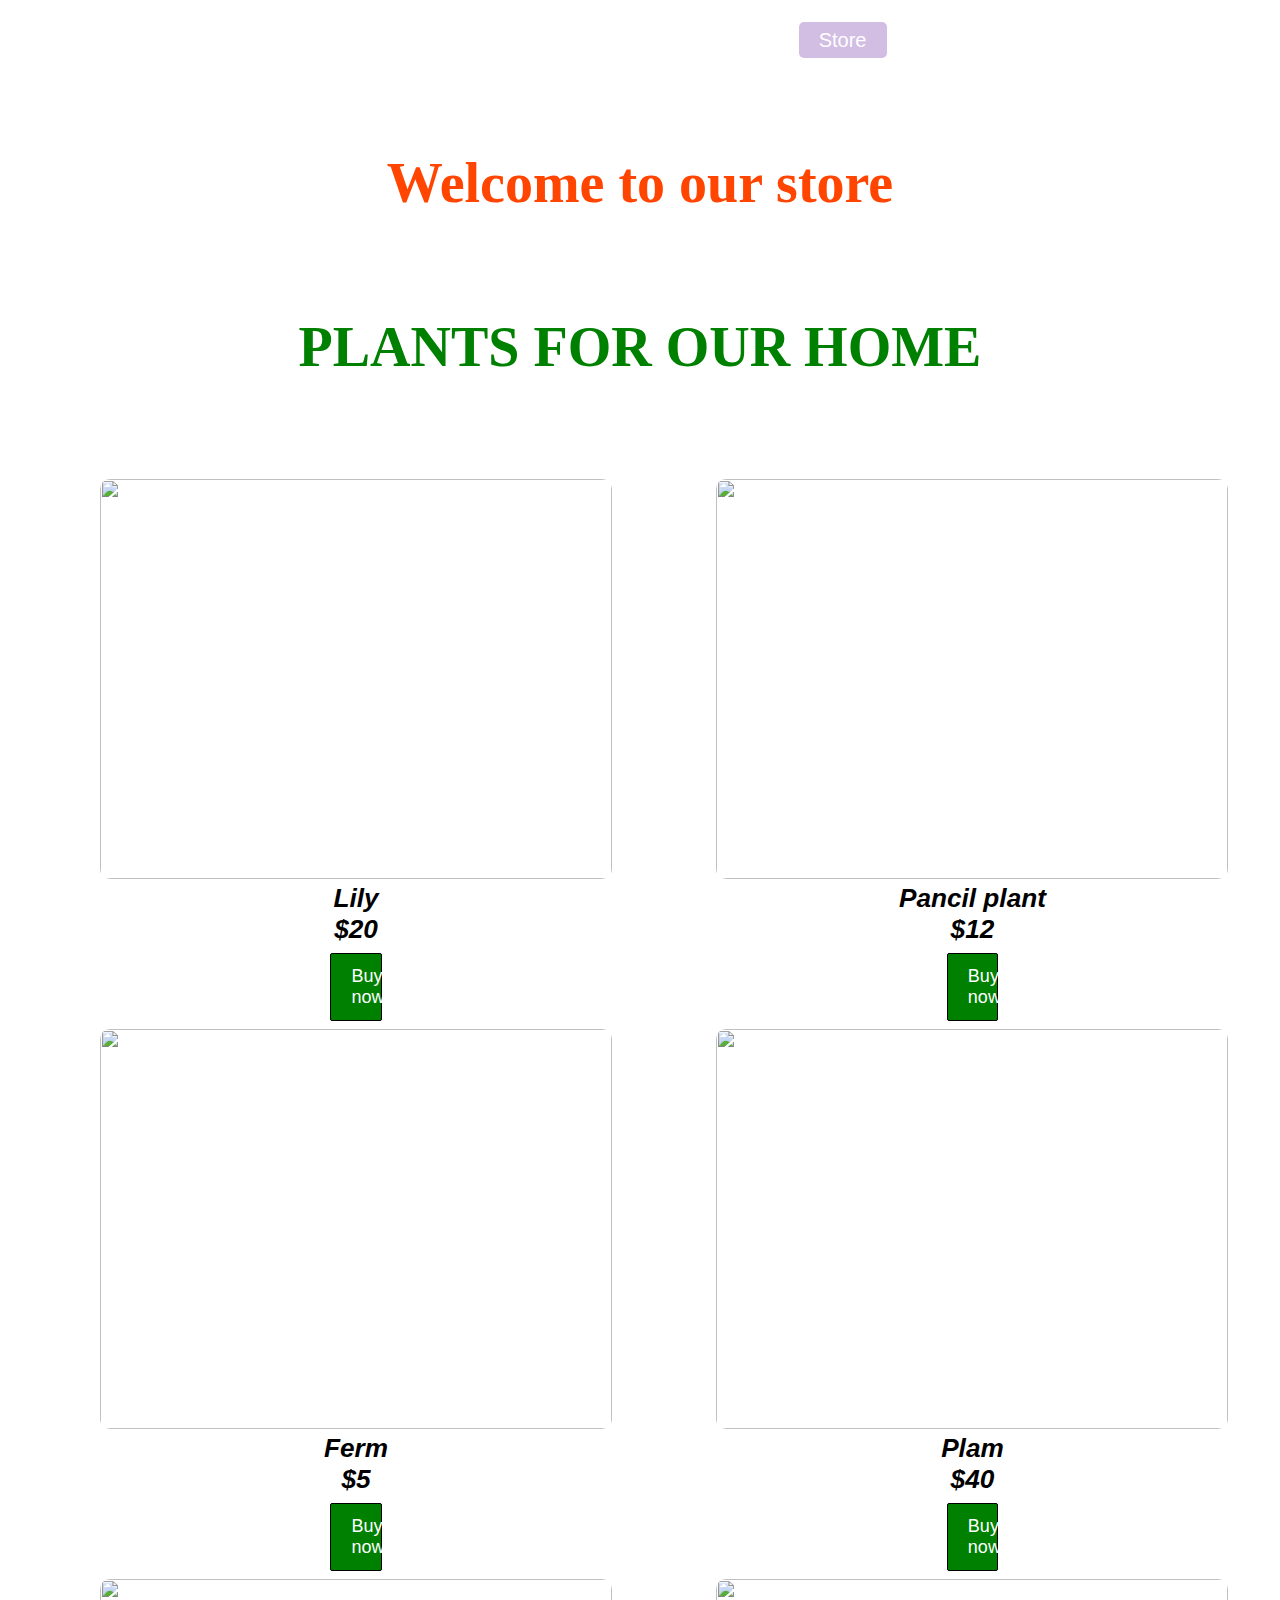
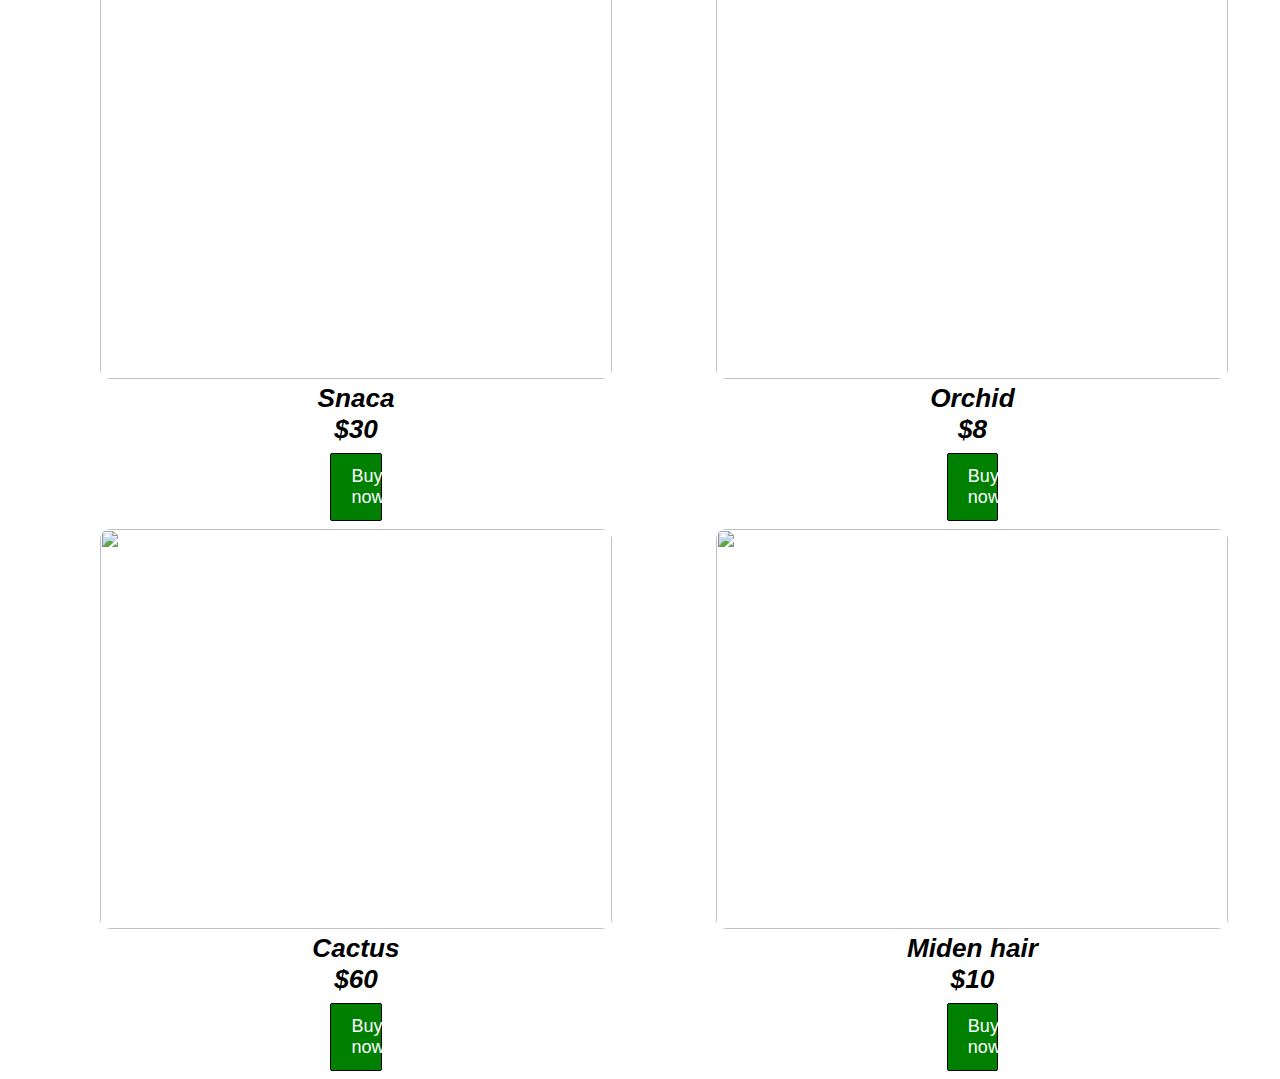
==== store.html @ 730cd8b9 "Add files via upload" ====
<!DOCTYPE html>
<html lang="en">
<head>
    <meta charset="UTF-8">
    <meta http-equiv="X-UA-Compatible" content="IE=edge">
    <meta name="viewport" content="width=device-width, initial-scale=1.0">
    <title>News Page</title>
    <link rel="stylesheet" href="style.css">
</head>
<body id="store">
        <div class="navbar">
        <nav>
        <ul>
        <li><a href="./index.html">Home</a></li>
        <li><a class="active" href="./store.html">Store</a></li>
        <li><a  href="./about.html">About</a></li>
       <li><a href="./contact.html">Contact</a></li>
       <li><a href="./login.html">Login</a></li>
       </ul>
       </nav>
       </div>
       <div class="p1"><h3>Welcome to our store</h3>
        <h1>PLANTS FOR OUR HOME</h1>
    
</div>
<div class="main">
    <div class="cards">
     <div class="img1">
     <img  src="images/plant1.jpg"> 
    </div>
    <div class="title"><h3>Lily</h3>
        <h4>$20</h4>
    </div>
    <div class="des">
        <button>Buy now</button>
       </div>
    </div>
    <div class="cards">
        <div class="img1">
        <img  src="images/plant2.jpg"> 
       </div>
       <div class="title"><h3>Pancil plant</h3>
           <h4>$12</h4>
       </div>
       <div class="des">
           <button>Buy now</button>
          </div>
       </div>
    </div>
    <div class="cards">
        <div class="img1">
        <img  src="images/plant3.jpg"> 
       </div>
       <div class="title"><h3>Ferm</h3>
           <h4>$5</h4>
       </div>
       <div class="des">
           <button>Buy now</button>
          </div>
       </div>
       <div class="cards">
        <div class="img1">
        <img  src="images/plant4.jpg"> 
       </div>
       <div class="title"><h3>Plam</h3>
           <h4>$40</h4>
       </div>
       <div class="des">
           <button>Buy now</button>
          </div>
       </div>
       <div class="cards">
        <div class="img1">
        <img  src="images/plant5.jpg"> 
       </div>
       <div class="title"><h3>Snaca</h3>
           <h4>$30</h4>
       </div>
       <div class="des">
           <button>Buy now</button>
          </div>
       </div>
       <div class="cards">
        <div class="img1">
        <img  src="images/plant6.jpg"> 
       </div>
       <div class="title"><h3>Orchid</h3>
           <h4>$8</h4>
       </div>
       <div class="des">
           <button>Buy now</button>
          </div>
       </div>
       <div class="cards">
        <div class="img1">
        <img  src="images/plant7.jpg"> 
       </div>
       <div class="title"><h3>Cactus</h3>
           <h4>$60</h4>
       </div>
       <div class="des">
           <button>Buy now</button>
          </div>
       </div>
       <div class="cards">
        <div class="img1">
        <img  src="images/plant8.jpg"> 
       </div>
       <div class="title"><h3>Miden hair</h3>
           <h4>$10</h4>
       </div>
       <div class="des">
           <button>Buy now</button>
          </div>
       </div>
   </body>
---- style.css ----
*{
    margin:0;
    padding:0;
    font-family: sans-serif;
}


#plant{
    background: url(images/main.jpg) no-repeat;
    background-position: center;
    background-size: cover;
    height: 100vh;

}
#about{
    background: url(images/about.jpg) no-repeat;
    background-position: center;
    background-size: cover;
    height: 100vh;

}
#login{
    background: url(images/3.jpg) no-repeat;
    background-position: center;
    background-size: cover;
    height: 100vh;
}
#contact{
    background: url(images/5.jpg) no-repeat;
    background-position: center;
    background-size: cover;
    height: 100vh;

}
.navbar{
    height: 1px;
}
.navbar ul {
    float: right;
    margin-right: 20px;
}
.navbar ul li{
    display: inline-block;
    line-height: 80px;
    margin: 0 10px;
    list-style: none;
}
.navbar ul li a{
    color: white;
    font-size: 20px;
    padding: 7px 20px;
    border-radius: 5px;
    text-decoration: none;
    cursor: pointer;
}

a.active,a:hover{
    background: rgb(210, 189, 227);
    transition: 0.5s
}
.h{
    color: white;
    font-size: 20px;
    padding: 7px 20px;
    border-radius: 5px
}
.main{
   margin-top: 100px;
}
.img1 img{
 width: 100%;
 height: 400px;
 border-radius: 10px;
}
.description{
    text-align: center;
    padding: 50px;
}
.des{
    text-align: center;
    padding: 0;
    
}
.p2 p{
    color: white;
    text-align: justify;
    background-color: green;
    font-size: 30px;
    padding: 60px 70px;
    border-radius: 10px
}

.cards{
    width: 40%;
    display:inline-block;
    padding-left: 100px;
    }

.topnav h1{
    float: left;
    display: white;
    color: rgba(24, 189, 9, 0.667);
    text-align: center;
    padding: 14px 16px;
    font-style: italic;
    text-decoration: none;
    font-size: 30px;
}
button{
    margin-top: 10px;
    margin-bottom: 20px;
    background-color: rgb(255, 255, 255);
    border: 1px solid black;
    padding: 2px;
    border-radius: 2px;
    font-size: large;
    cursor: pointer;
}
button:hover{
    background-color: black;
    color: white;
}
.title h3,h4{
    text-align: center;
    font-size:3.1ex;
    font-style: oblique;
    color: black;
}
h3{
    color: rgb(191, 192, 210);
}
h1{ 
 text-align: center;
 padding-top: 300px;
 font-size: 3.50em;
 font-family: cursive;
 font-style: lucida;
 color: white;
}
#store{
    background: url(images/store.jpg)no-repeat;
    background-repeat: no-repeat;
    background-size:1600px 300px;
}
.p1 h1{
    text-align: center;
    padding-top: 100px;
    font-size: 3.50em;
    font-family: serif;
    font-style: times;
    color: green;
}
.p1 h3{
    text-align: center;
    padding-top: 150px;
    font-size: 3.50em;
    font-family: serif;
    font-style: times;
    color: orangered;
}
    .text{
          display: flex;
          margin-top: 130px;
    }
    .box{
        width: 70%;
        background-color: gray;
        border-radius: 10px;
        margin:40px;
    }
    .photo img{
        width: 100%;
        border-top-right-radius: 10px;
        border-top-left-radius: 10px;
    }
    .para{
        text-align: center;
        margin-top: 10px;
        padding-bottom: 10px;
    }
    #page4{
        background: url(Images/ServicesPage.jpeg)no-repeat;
        background-position:center;
        background-size:cover; 
        height: 100vh;
    }
    .head{
        margin-top: 100px;
        color:rgb(255, 208, 0);
        font-style: oblique;
        font-size:xx-large;
        text-align: center;
    }
    .table{
       width: 1000px;
        border-collapse: collapse;
        margin-top: 40px;
        margin-left: 300px;
    }
    .table th,td{
        border:5px solid rgb(213, 141, 16);
        padding:18px 27px;
    }
    th td{
        font-size: x-large;   
    }
   .t1{
    background:rgb(114, 17, 169);
    font-style: italic;
   }
   .t2{
    background:rgb(169, 17, 126);
    font-style: italic;
   }
   #page5{
    background: url(Images/AboutUsPage.jpeg)no-repeat;
    background-position:center;
    background-size:cover; 
    height: 100vh; 
   }
.only{
    height: 752px;
    width: 600px;  
}
.para1{
    border: 5px solid green;
    width: 700px;
    height: 400px;
    float: right;
     margin-top: -600px;
    justify-content: center;
    margin-right: 140px;
    background-image: linear-gradient(green,blue);
    text-align: center;
}
.para1 p{
    float: right;
    font-family: Georgia, 'Times New Roman', Times, serif;
    font-weight: bold;
    font-size:30px;
    color: rgb(203, 181, 17);
    display: flex;
}
button{
    margin-top: 30px;
    padding: 10px;
}

  input[type=text], input[type=password] {
    width: 30%;
    padding: 12px 20px;
    margin: 0px 0;
    display: inline-block;
    border: 1px solid black;
    box-sizing: border-box;
  }
  .log h1{
    color: yellow;
  }
  label{
    font-size: 1.8em;
    font-display: bold;
    color: red;
  }
  button {
    background-color: green;
    color: white;
    padding: 12px 20px;
    margin: 8px 0;
    cursor: pointer;
    width: 10%;
  }
  button:hover {
    opacity: 0.8;
  }
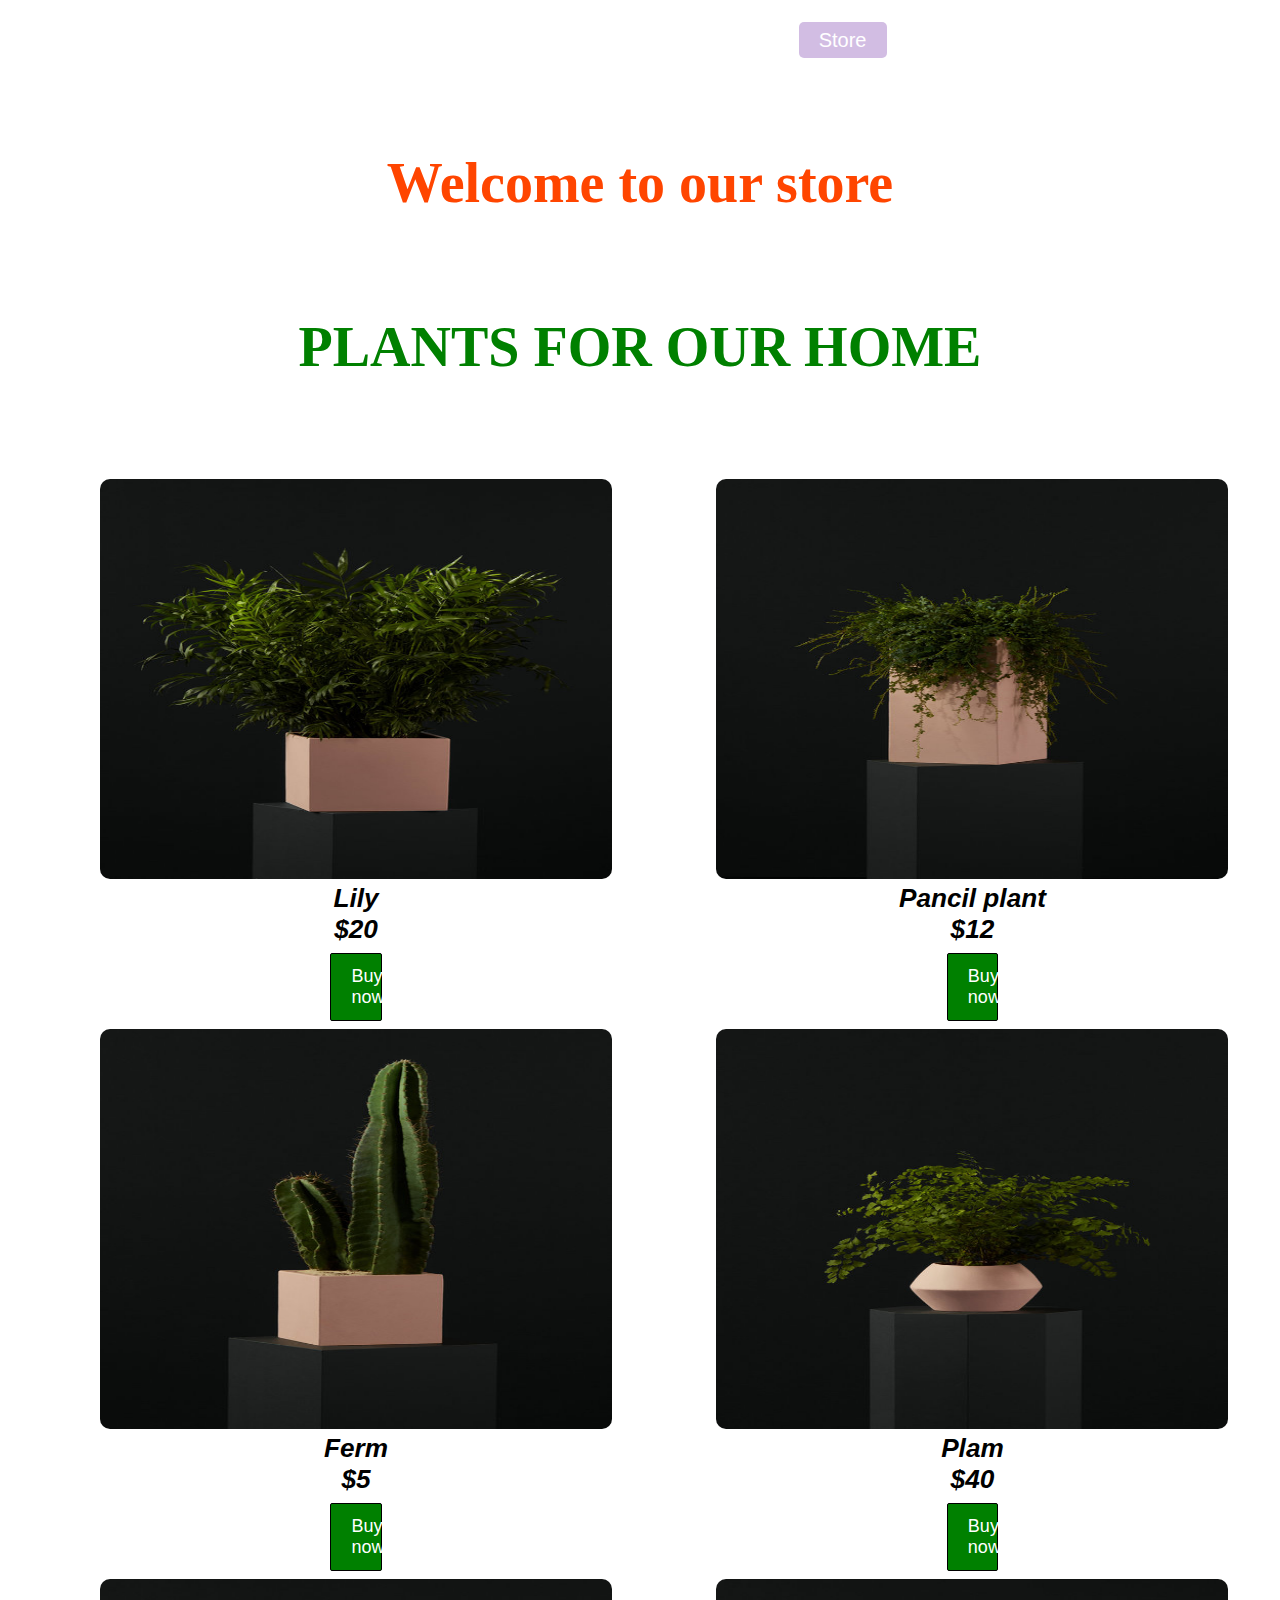
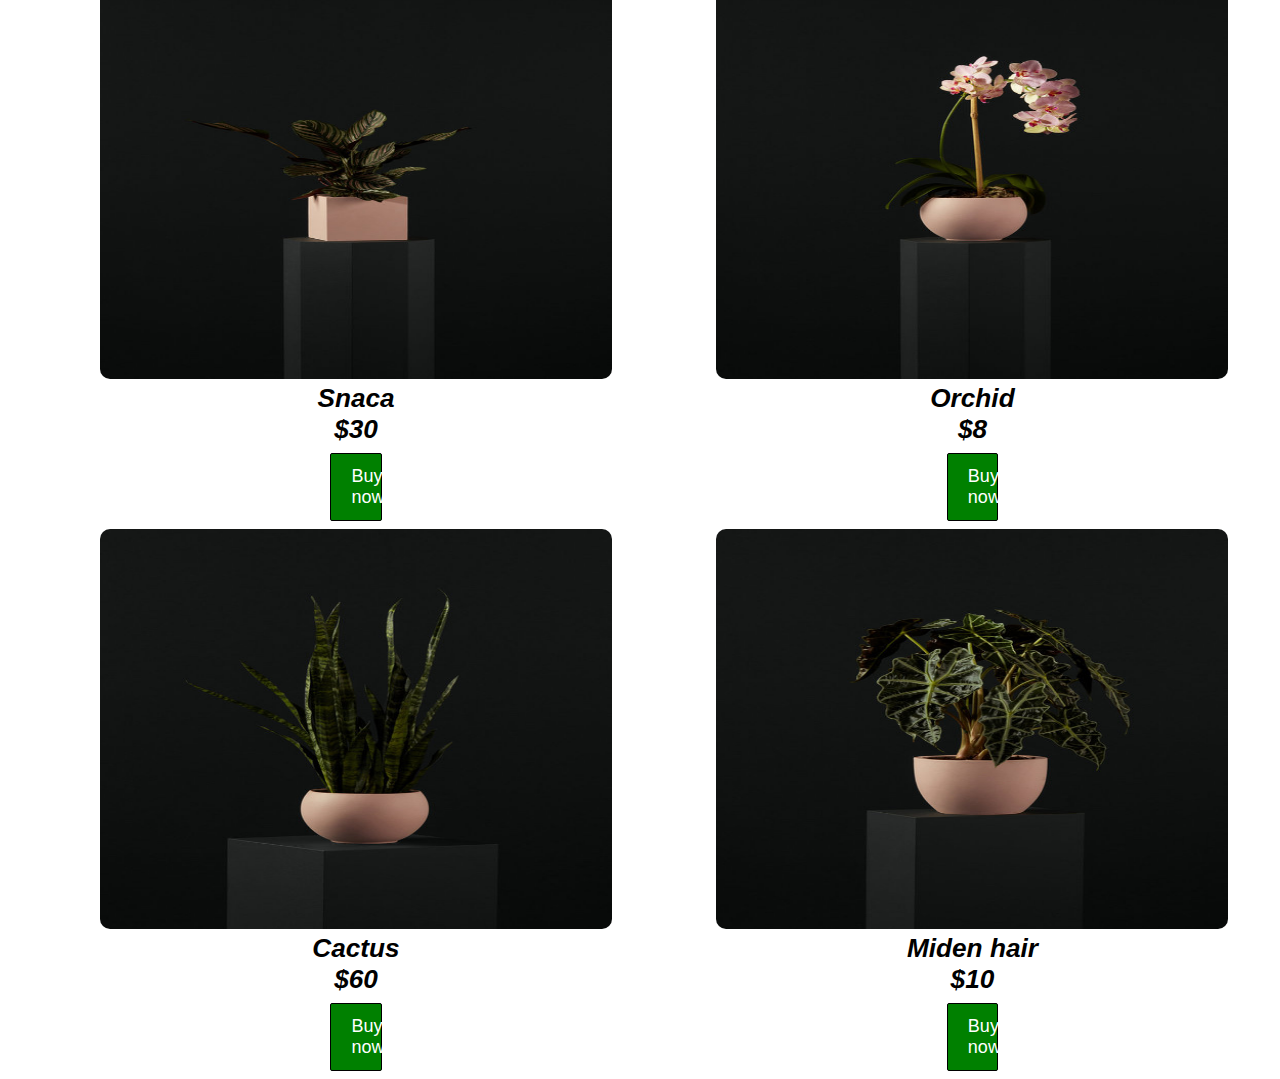
==== commit bd3e3047: "Update store.html" ====
--- a/store.html
+++ b/store.html
@@ -26,7 +26,7 @@
 <div class="main">
     <div class="cards">
      <div class="img1">
-     <img  src="images/plant1.jpg"> 
+     <img  src="./plant1.jpg"> 
     </div>
     <div class="title"><h3>Lily</h3>
         <h4>$20</h4>
@@ -37,7 +37,7 @@
     </div>
     <div class="cards">
         <div class="img1">
-        <img  src="images/plant2.jpg"> 
+        <img  src="./plant2.jpg"> 
        </div>
        <div class="title"><h3>Pancil plant</h3>
            <h4>$12</h4>
@@ -49,7 +49,7 @@
     </div>
     <div class="cards">
         <div class="img1">
-        <img  src="images/plant3.jpg"> 
+        <img  src="./plant3.jpg"> 
        </div>
        <div class="title"><h3>Ferm</h3>
            <h4>$5</h4>
@@ -60,7 +60,7 @@
        </div>
        <div class="cards">
         <div class="img1">
-        <img  src="images/plant4.jpg"> 
+        <img  src="./plant4.jpg"> 
        </div>
        <div class="title"><h3>Plam</h3>
            <h4>$40</h4>
@@ -71,7 +71,7 @@
        </div>
        <div class="cards">
         <div class="img1">
-        <img  src="images/plant5.jpg"> 
+        <img  src="./plant5.jpg"> 
        </div>
        <div class="title"><h3>Snaca</h3>
            <h4>$30</h4>
@@ -82,7 +82,7 @@
        </div>
        <div class="cards">
         <div class="img1">
-        <img  src="images/plant6.jpg"> 
+        <img  src="./plant6.jpg"> 
        </div>
        <div class="title"><h3>Orchid</h3>
            <h4>$8</h4>
@@ -93,7 +93,7 @@
        </div>
        <div class="cards">
         <div class="img1">
-        <img  src="images/plant7.jpg"> 
+        <img  src="./plant7.jpg"> 
        </div>
        <div class="title"><h3>Cactus</h3>
            <h4>$60</h4>
@@ -104,7 +104,7 @@
        </div>
        <div class="cards">
         <div class="img1">
-        <img  src="images/plant8.jpg"> 
+        <img  src="./plant8.jpg"> 
        </div>
        <div class="title"><h3>Miden hair</h3>
            <h4>$10</h4>
@@ -113,4 +113,4 @@
            <button>Buy now</button>
           </div>
        </div>
-   </body>+   </body>
--- a/style.css
+++ b/style.css
@@ -6,27 +6,27 @@
 
 
 #plant{
-    background: url(images/main.jpg) no-repeat;
+    background: url(main.jpg) no-repeat;
     background-position: center;
     background-size: cover;
     height: 100vh;
 
 }
 #about{
-    background: url(images/about.jpg) no-repeat;
+    background: url(about.jpg) no-repeat;
     background-position: center;
     background-size: cover;
     height: 100vh;
 
 }
 #login{
-    background: url(images/3.jpg) no-repeat;
+    background: url(3.jpg) no-repeat;
     background-position: center;
     background-size: cover;
     height: 100vh;
 }
 #contact{
-    background: url(images/5.jpg) no-repeat;
+    background: url(5.jpg) no-repeat;
     background-position: center;
     background-size: cover;
     height: 100vh;
